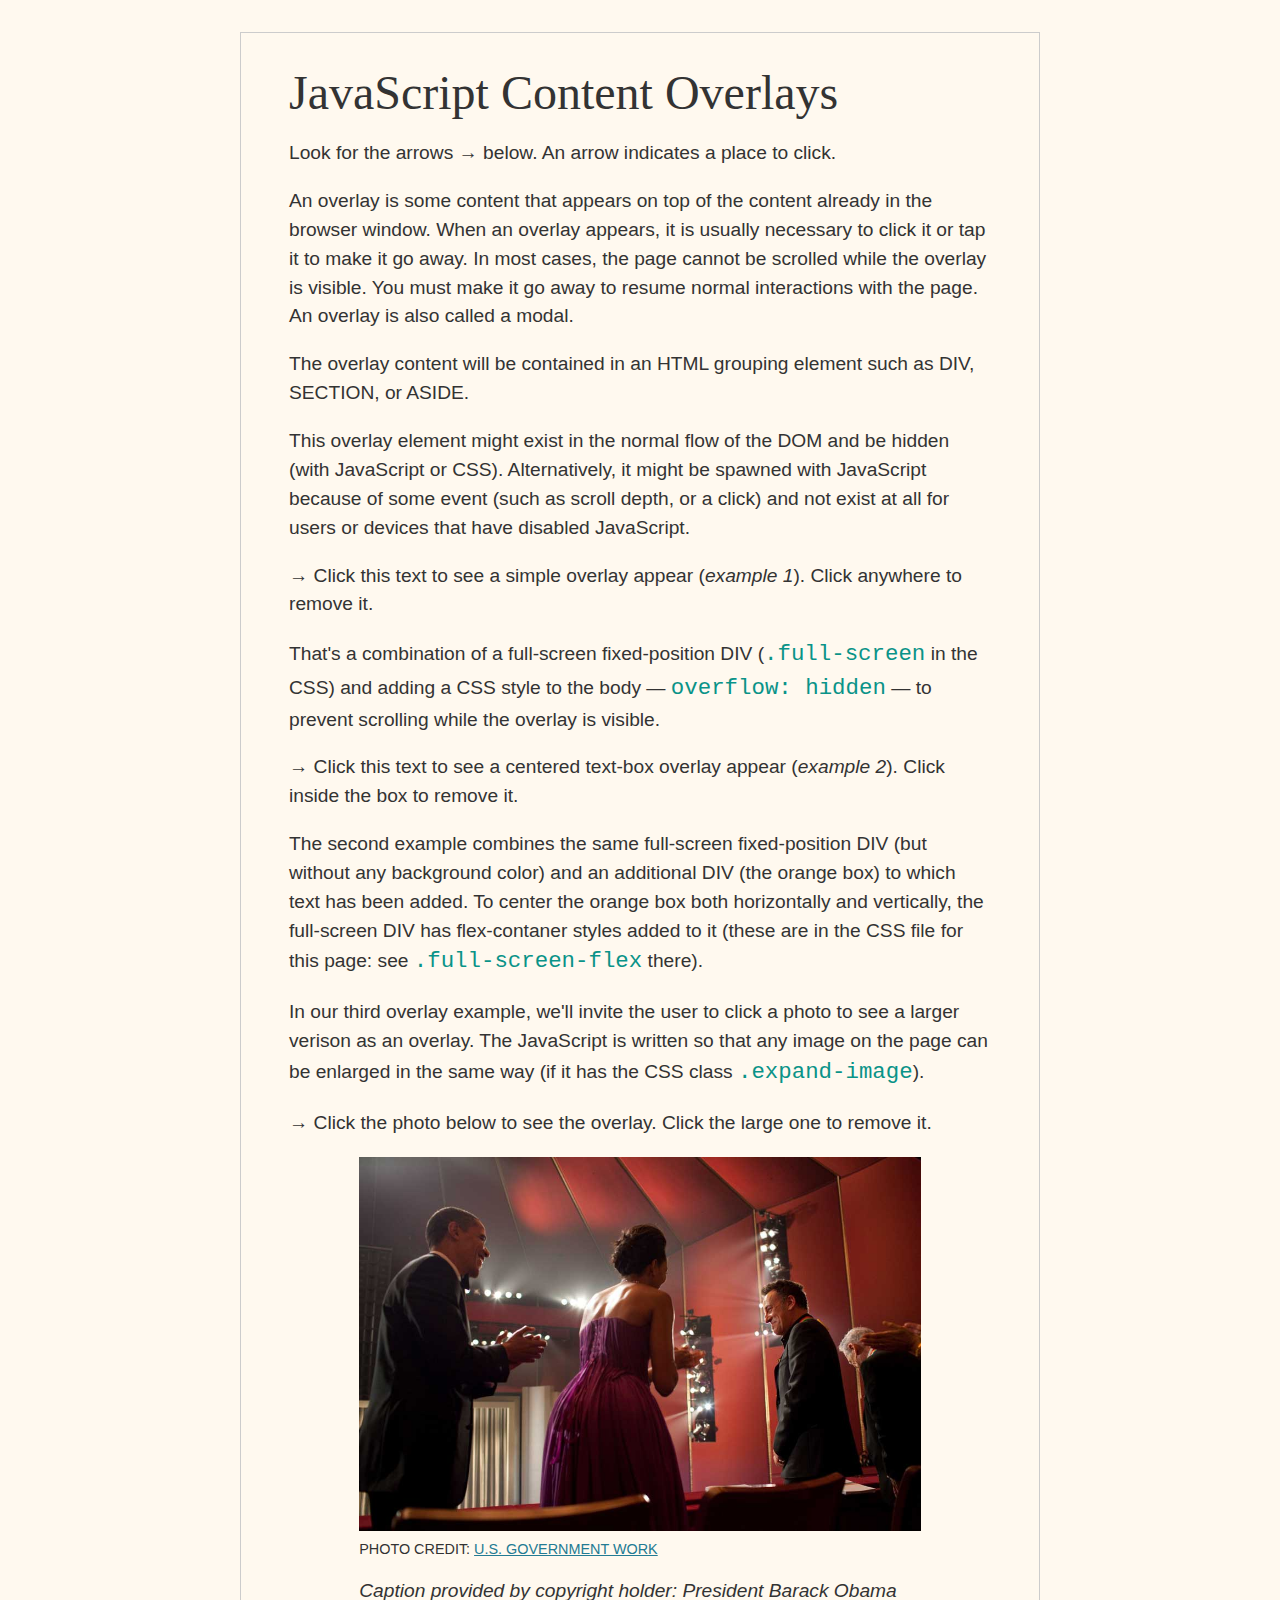
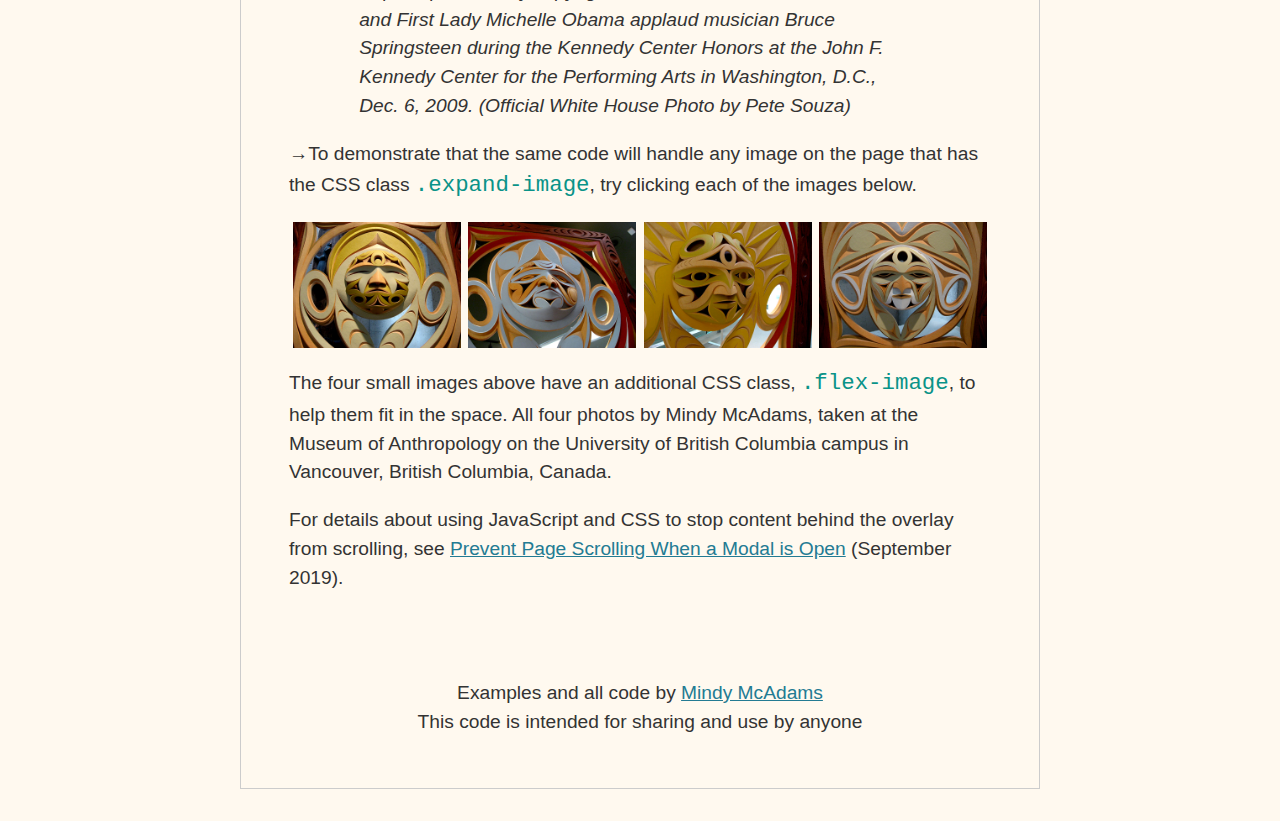
==== overlay.html @ 41358bc1 "Initial commit" ====
<!DOCTYPE html>
<html lang="en">
<head>
	<meta charset="utf-8">
	<meta name="viewport" content="width=device-width, initial-scale=1">
	<title> Vanilla JavaScript Overlay Example </title>
	<link rel="stylesheet" href="css/overlay.css">
</head>

<body>
    <div class="wrapper"><!-- contains entire page -->

    <h1>JavaScript Content Overlays</h1>

	<p>Look for the arrows &rightarrow; below. An arrow indicates a place to click.</p>

    <p>An overlay is some content that appears on top of the content already in the browser window. When an overlay appears, it is usually necessary to click it or tap it to make it go away. In most cases, the page cannot be scrolled while the overlay is visible. You must make it go away to resume normal interactions with the page. An overlay is also called a modal.</p>

	<p>The overlay content will be contained in an HTML grouping element such as DIV, SECTION, or ASIDE.</p>

	<p>This overlay element might exist in the normal flow of the DOM and be hidden (with JavaScript or CSS). Alternatively, it might be spawned with JavaScript because of some event (such as scroll depth, or a click) and not exist at all for users or devices that have disabled JavaScript.</p>

	<p id="first-overlay">&rightarrow; Click this text to see a simple overlay appear (<em>example 1</em>). Click anywhere to remove it.</p>

	<p>That's a combination of a full-screen fixed-position DIV (<code>.full-screen</code> in the CSS) and adding a CSS style to the body &mdash; <code>overflow: hidden</code> &mdash; to prevent scrolling while the overlay is visible.</p>

	<p id="second-overlay">&rightarrow; Click this text to see a centered text-box overlay appear (<em>example 2</em>). Click inside the box to remove it.</p>

	<p>The second example combines the same full-screen fixed-position DIV (but without any background color) and an additional DIV (the orange box) to which text has been added. To center the orange box both horizontally and vertically, the full-screen DIV has flex-contaner styles added to it (these are in the CSS file for this page: see <code>.full-screen-flex</code> there).</p>

	<p>In our third overlay example, we'll invite the user to click a photo to see a larger verison as an overlay. The JavaScript is written so that any image on the page can be enlarged in the same way (if it has the CSS class <code>.expand-image</code>).</p>

	<p>&rightarrow; Click the photo below to see the overlay. Click the large one to remove it.</p>

	<img src="images/bruce_at_kennedy_optimized.jpg" alt="Photo: President Obama and the First Lady applaud Bruce Springsteen at the Kennedy Center, 2009" class="expand-image">

	<p class="credit">Photo credit: <a href="https://flic.kr/p/7okcTK" target="_blank">U.S. government work</a></p>

	<p class="caption">Caption provided by copyright holder: President Barack Obama and First Lady Michelle Obama applaud musician Bruce Springsteen during the Kennedy Center Honors at the John F. Kennedy Center for the Performing Arts in Washington, D.C., Dec. 6, 2009. (Official White House Photo by Pete Souza)</p>

	<p>&rightarrow;To demonstrate that the same code will handle any image on the page that has the CSS class <code>.expand-image</code>, try clicking each of the images below.</p>

	<div id="image-container">
		<img src="images/vancouver1.jpg" alt="Photo of First Nations mask carving" class="expand-image flex-image">
		<img src="images/vancouver2.jpg" alt="Photo of First Nations mask carving" class="expand-image flex-image">
		<img src="images/vancouver3.jpg" alt="Photo of First Nations mask carving" class="expand-image flex-image">
		<img src="images/vancouver4.jpg" alt="Photo of First Nations mask carving" class="expand-image flex-image">
	</div>

	<p>The four small images above have an additional CSS class, <code>.flex-image</code>, to help them fit in the space. All four photos by Mindy McAdams, taken at the Museum of Anthropology on the University of British Columbia campus in Vancouver, British Columbia, Canada.</p>

	<p>For details about using JavaScript and CSS to stop content behind the overlay from scrolling, see <a href="https://css-tricks.com/prevent-page-scrolling-when-a-modal-is-open/">Prevent Page Scrolling When a Modal is Open</a> (September 2019).</p>

	<footer>
		<p>Examples and all code by <a href="https://mindymcadams.com/">Mindy McAdams</a><br>
			This code is intended for sharing and use by anyone</p>
	</footer>

</div><!-- close wrapper -->

<!-- script tags at the end -->
<script src="js/overlay.js"></script>

</body>
</html>
---- css/overlay.css ----
html {
    font-size: 100%;
    box-sizing: border-box;
}
* {
    box-sizing: inherit;
}
body {
  font-family: sans-serif;
  color: #333;
  background: #fff9ef;
  margin: 0;
}
h1, h2 {
  font-family: 'Georgia', serif;
  font-weight: normal;
  line-height: normal;
  margin: 0;
}
h1 {
  font-size: 3rem;
}
h2 {
  font-size: 1.5rem;
}
p {
  font-size: 1.2rem;
  line-height: 1.5;
}
code {
    font-family: monospace;
    font-size: 1.4rem;
    color: #0a9388;
}
footer {
    padding-top: 3rem;
    text-align: center;
}
/* classes */
.wrapper {
    max-width: 800px;
    border: 1px solid #ccc;
    margin: 2rem auto;
    padding: 2rem 3rem;
}
.full-screen {
    position: fixed;
    top: 0;
    left: 0;
    width: 100%;
    height: 100vh;
    background: rgba(0, 0, 0, 0.4);
}
.full-screen-flex {
    position: fixed;
    top: 0;
    left: 0;
    width: 100%;
    height: 100vh;
    display: flex;
    align-items: center;
    justify-content: center;
}
.text-overlay {
    padding: 2rem 3rem;
    margin: 0 1rem;
    background: #ffb53f;
    font-size: 2rem;
    border: 1px solid #d68f26;
}
.expand-image {
    display: block;
    max-width: 80%;  /* relative to wrapper */
    margin: auto;
}
.expanded {
    display: block;
    max-width: 100%;
    padding: 2rem;
}
.credit {
    font-size: 0.9rem;
    text-transform: uppercase;
    max-width: 80%; /* match photo width */
    margin: 0.5rem auto;
}
.caption {
    font-style: italic;
    max-width: 80%;  /* match photo width */
    margin: 1rem auto;
}
.flex-image {
    max-width: 24%;
    flex: 1 1 0;
}
/* IDs */
#image-container {
    display: flex;
    align-items: center;
    justify-content: space-between;
}

/* links */
a {
  color: #237b93;
  text-decoration: underline;
}
a:hover {
  color: #fc9402;
  text-decoration: none;
}

/* media queries */
@media (max-width: 860px) {
    .wrapper {
        border: none;
    }
}
@media (max-width: 650px) {
    .wrapper {
        margin: 0;
        padding: 1rem;
    }
    .expand-image, .caption, .credit {
        max-width: 100%;
    }
    .expanded {
        padding: 0;
    }
    /* change flex row (masks) from 1x4 to 2x2 */
    #image-container {
        flex-wrap: wrap;
    }
    .flex-image {
        max-width: 49%;
        padding-bottom: 1%;
    }
}
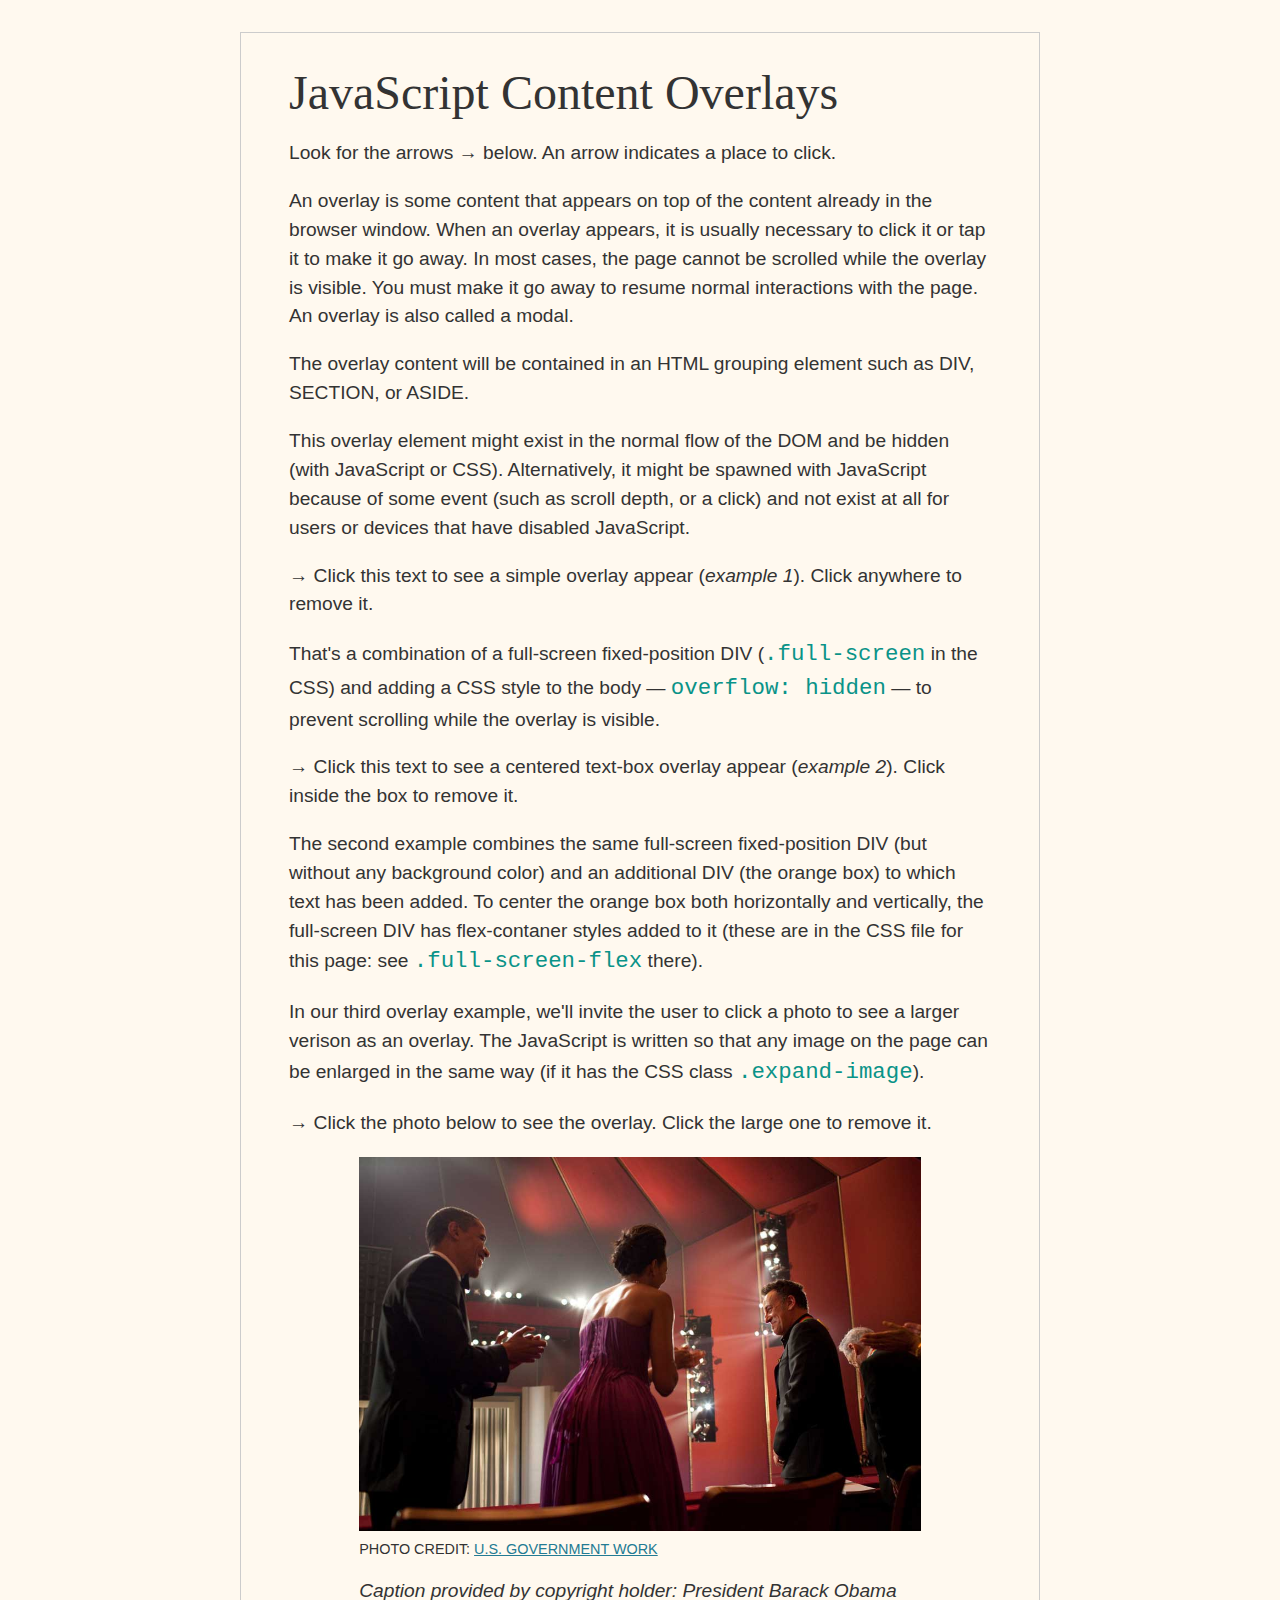
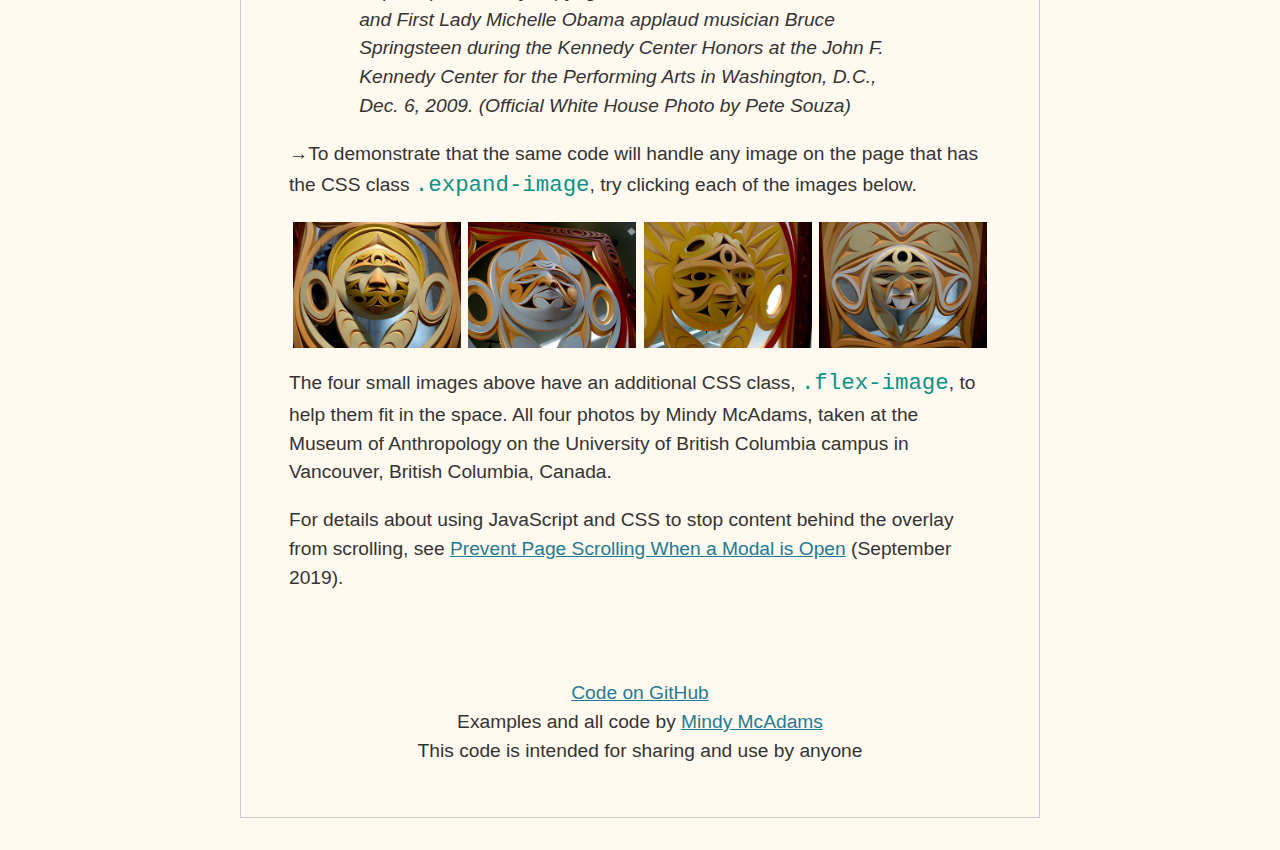
==== commit a04d9fab: "add GH link" ====
--- a/overlay.html
+++ b/overlay.html
@@ -52,7 +52,8 @@
 	<p>For details about using JavaScript and CSS to stop content behind the overlay from scrolling, see <a href="https://css-tricks.com/prevent-page-scrolling-when-a-modal-is-open/">Prevent Page Scrolling When a Modal is Open</a> (September 2019).</p>
 
 	<footer>
-		<p>Examples and all code by <a href="https://mindymcadams.com/">Mindy McAdams</a><br>
+		<p><a href="https://github.com/macloo/vanilla-js-events">Code on GitHub</a><br>
+			Examples and all code by <a href="https://mindymcadams.com/">Mindy McAdams</a><br>
 			This code is intended for sharing and use by anyone</p>
 	</footer>
 
